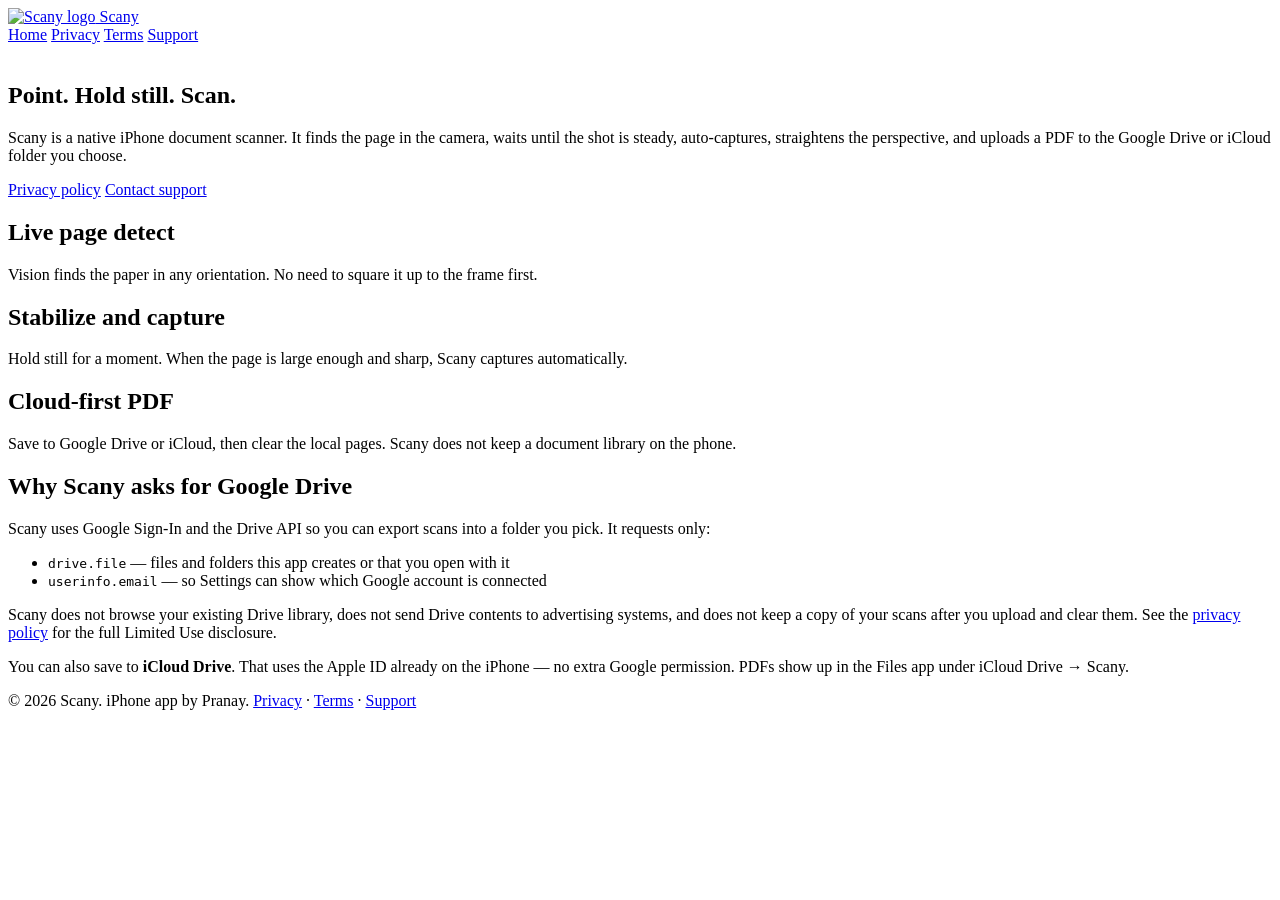
==== website/index.html @ 1f348eeb "Ship scan capture improvements, iCloud export, and the product site Auto-capture now depends on corn" ====
<!DOCTYPE html>
<html lang="en">
<head>
  <meta charset="utf-8">
  <meta name="viewport" content="width=device-width, initial-scale=1">
  <title>Scany — iPhone document scanner</title>
  <meta name="description" content="Scany is an iPhone document scanner. Point at a page, hold still, and it captures, straightens, and saves a PDF to Google Drive or iCloud.">
  <link rel="icon" href="/assets/logo.png">
  <link rel="preconnect" href="https://fonts.googleapis.com">
  <link rel="preconnect" href="https://fonts.gstatic.com" crossorigin>
  <link href="https://fonts.googleapis.com/css2?family=Outfit:wght@400;500;600;700&display=swap" rel="stylesheet">
  <link rel="stylesheet" href="/styles.css">
</head>
<body>
  <header class="wrap site-header">
    <a class="brand" href="/">
      <img src="/assets/logo.png" alt="Scany logo">
      Scany
    </a>
    <nav class="nav">
      <a href="/" aria-current="page">Home</a>
      <a href="/privacy">Privacy</a>
      <a href="/terms">Terms</a>
      <a href="/support">Support</a>
    </nav>
  </header>

  <main>
    <section class="wrap hero">
      <img src="/assets/logo.png" alt="">
      <h1>Point. Hold still. Scan.</h1>
      <p class="lede">Scany is a native iPhone document scanner. It finds the page in the camera, waits until the shot is steady, auto-captures, straightens the perspective, and uploads a PDF to the Google Drive or iCloud folder you choose.</p>
      <div class="actions">
        <a class="btn btn-primary" href="/privacy">Privacy policy</a>
        <a class="btn btn-ghost" href="/support">Contact support</a>
      </div>
    </section>

    <section class="wrap grid">
      <article class="card">
        <h2>Live page detect</h2>
        <p>Vision finds the paper in any orientation. No need to square it up to the frame first.</p>
      </article>
      <article class="card">
        <h2>Stabilize and capture</h2>
        <p>Hold still for a moment. When the page is large enough and sharp, Scany captures automatically.</p>
      </article>
      <article class="card">
        <h2>Cloud-first PDF</h2>
        <p>Save to Google Drive or iCloud, then clear the local pages. Scany does not keep a document library on the phone.</p>
      </article>
    </section>

    <section class="wrap panel">
      <h2>Why Scany asks for Google Drive</h2>
      <p>Scany uses Google Sign-In and the Drive API so you can export scans into a folder you pick. It requests only:</p>
      <ul>
        <li><code>drive.file</code> — files and folders this app creates or that you open with it</li>
        <li><code>userinfo.email</code> — so Settings can show which Google account is connected</li>
      </ul>
      <p>Scany does not browse your existing Drive library, does not send Drive contents to advertising systems, and does not keep a copy of your scans after you upload and clear them. See the <a href="/privacy">privacy policy</a> for the full Limited Use disclosure.</p>
      <p>You can also save to <strong>iCloud Drive</strong>. That uses the Apple ID already on the iPhone — no extra Google permission. PDFs show up in the Files app under iCloud Drive → Scany.</p>
    </section>
  </main>

  <footer class="wrap site-footer">
    <span>© 2026 Scany. iPhone app by Pranay.</span>
    <span>
      <a href="/privacy">Privacy</a> ·
      <a href="/terms">Terms</a> ·
      <a href="/support">Support</a>
    </span>
  </footer>
</body>
</html>
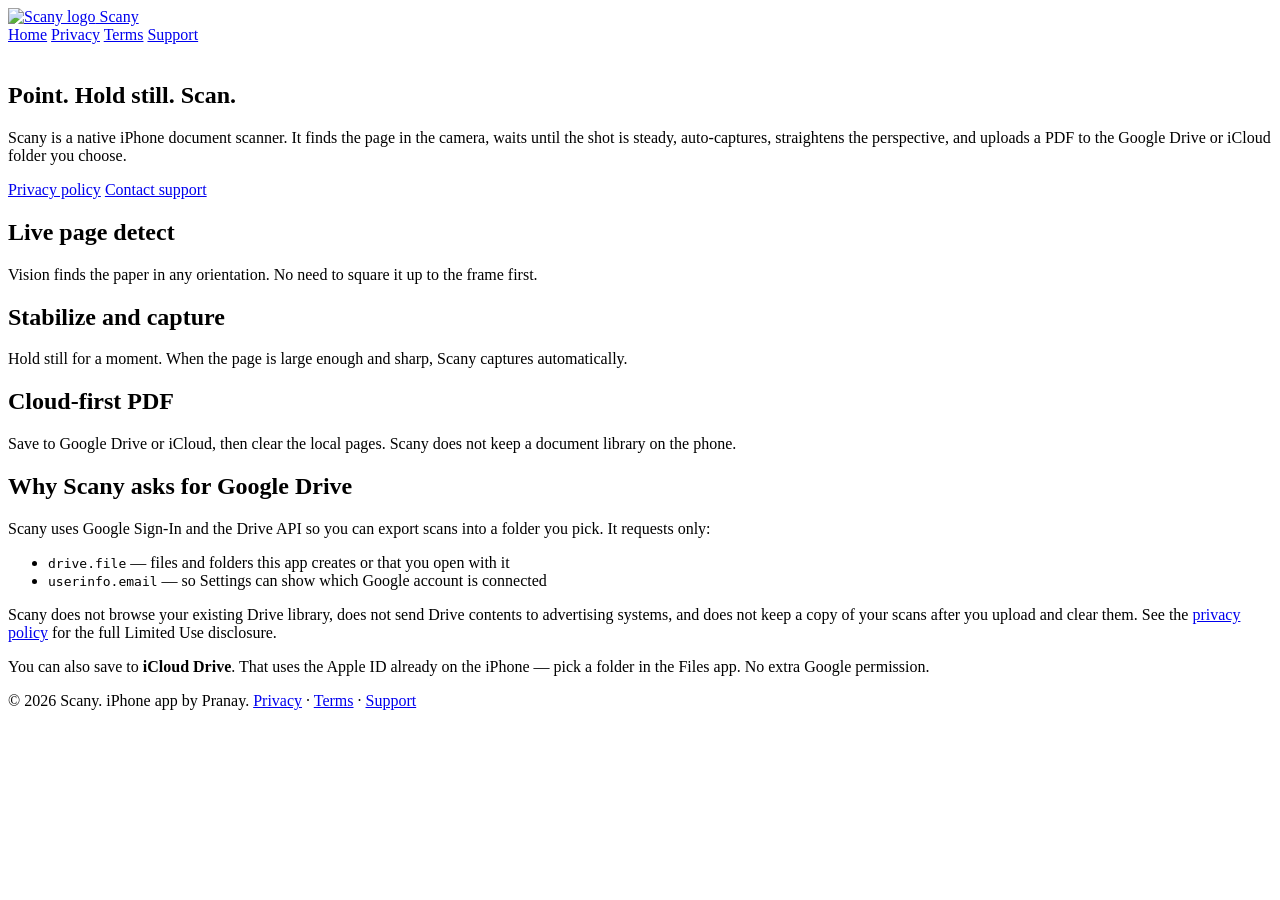
==== commit 2e50b954: "Prepare Scany 1.0 for App Store review. Ship Vision-only capture, privacy listing copy, and release-" ====
--- a/website/index.html
+++ b/website/index.html
@@ -59,7 +59,7 @@
         <li><code>userinfo.email</code> — so Settings can show which Google account is connected</li>
       </ul>
       <p>Scany does not browse your existing Drive library, does not send Drive contents to advertising systems, and does not keep a copy of your scans after you upload and clear them. See the <a href="/privacy">privacy policy</a> for the full Limited Use disclosure.</p>
-      <p>You can also save to <strong>iCloud Drive</strong>. That uses the Apple ID already on the iPhone — no extra Google permission. PDFs show up in the Files app under iCloud Drive → Scany.</p>
+      <p>You can also save to <strong>iCloud Drive</strong>. That uses the Apple ID already on the iPhone — pick a folder in the Files app. No extra Google permission.</p>
     </section>
   </main>
 
